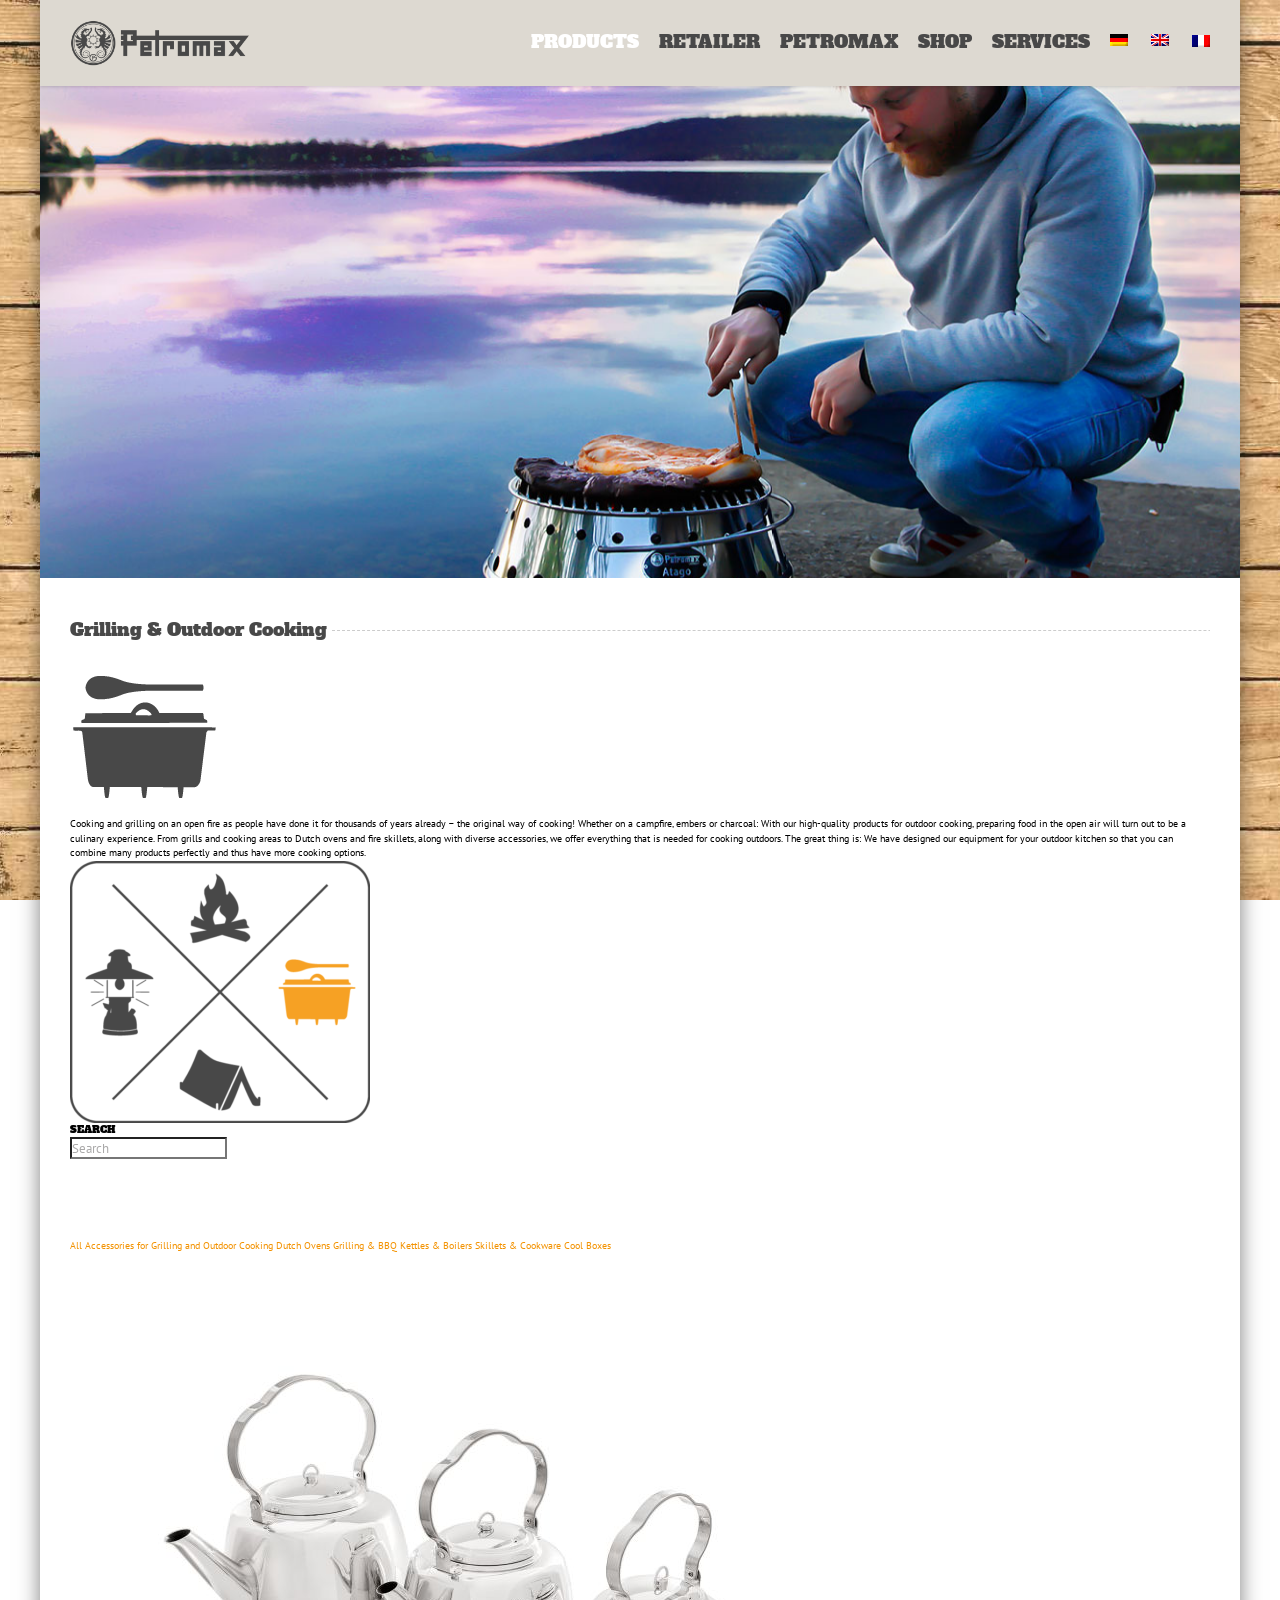
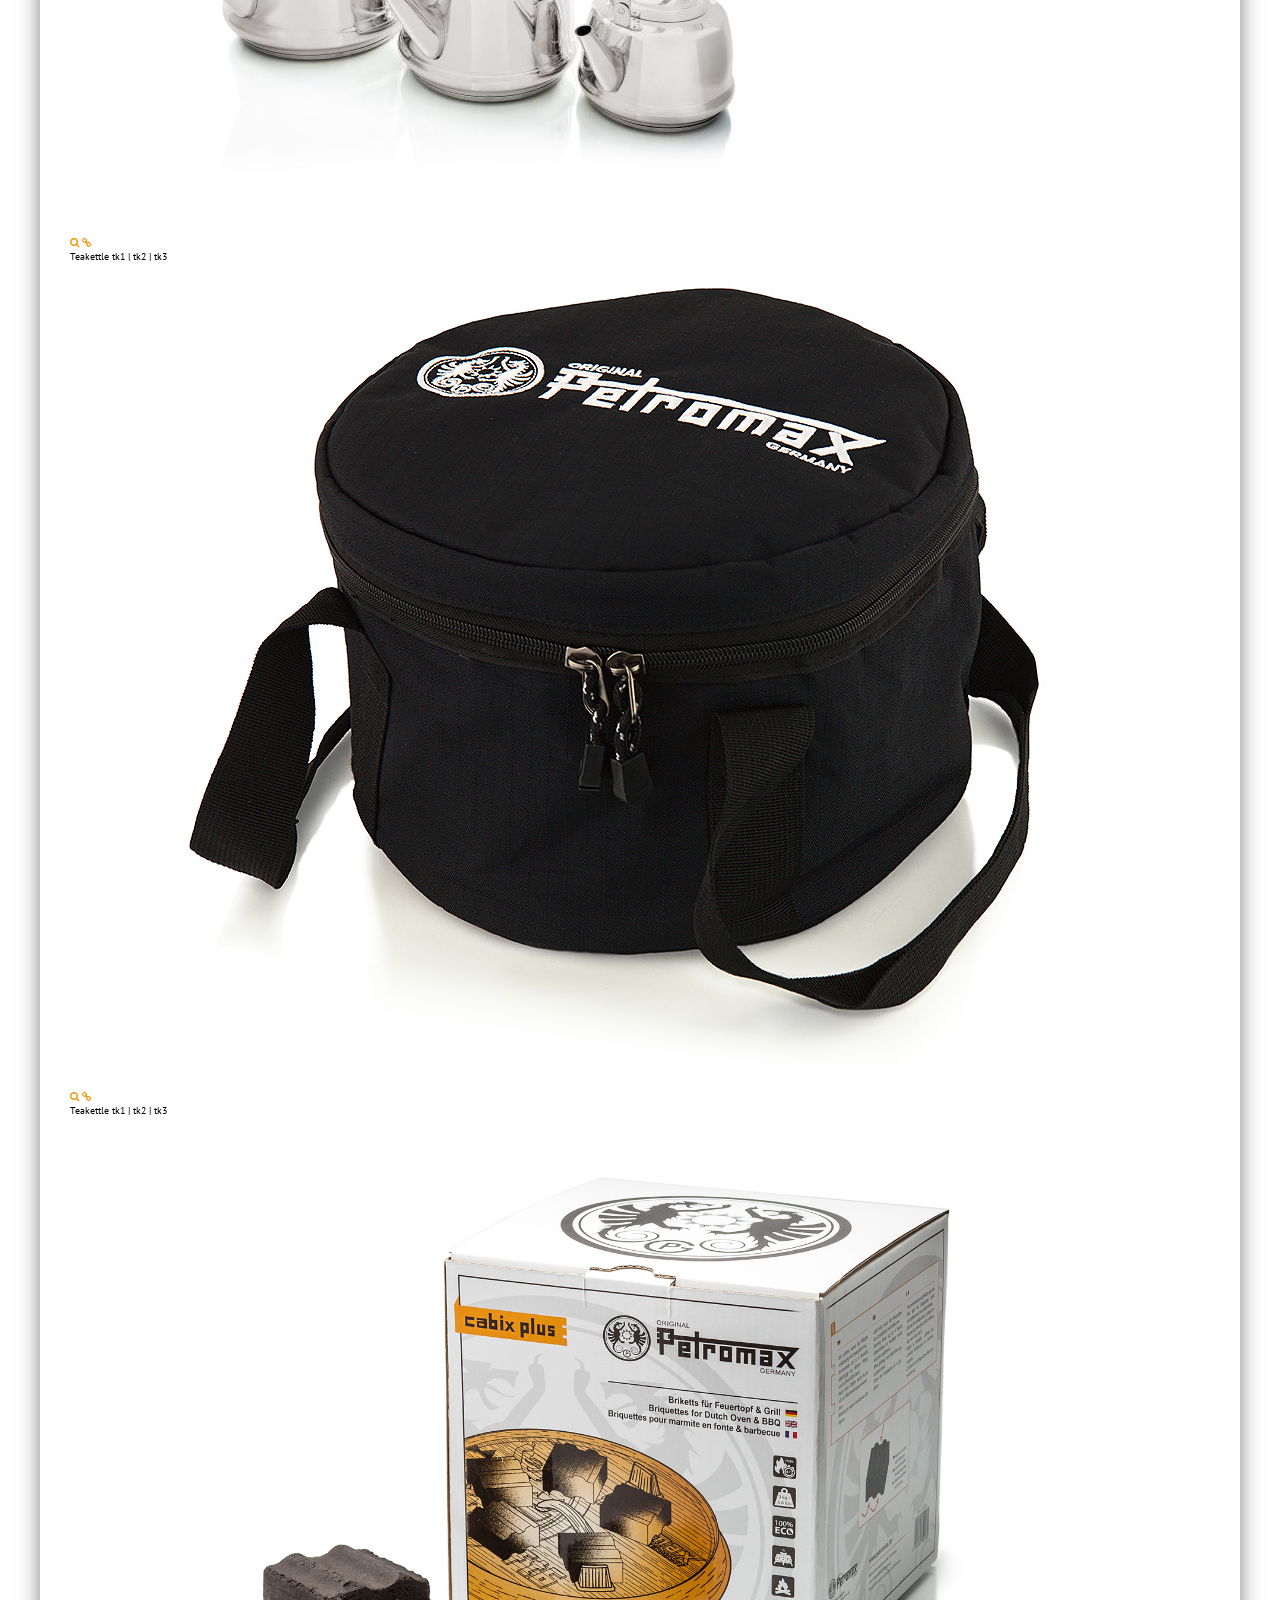
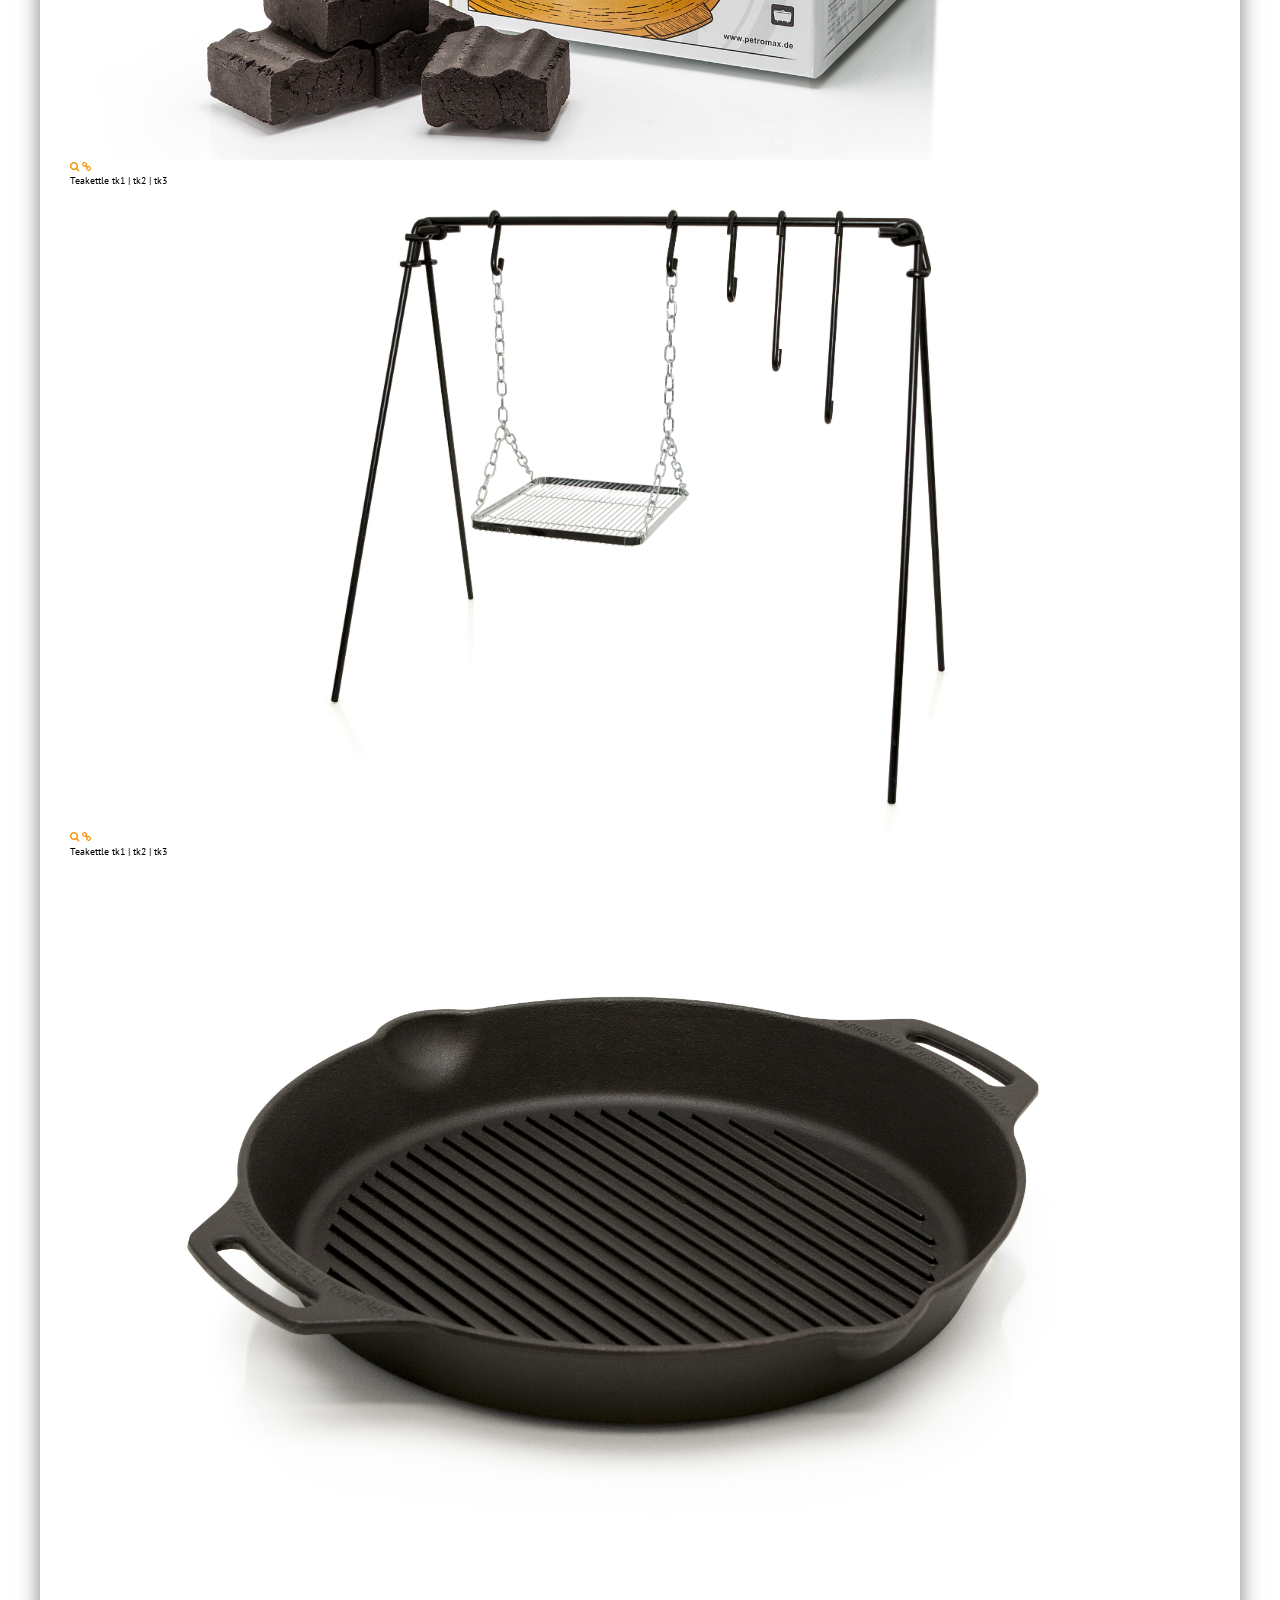
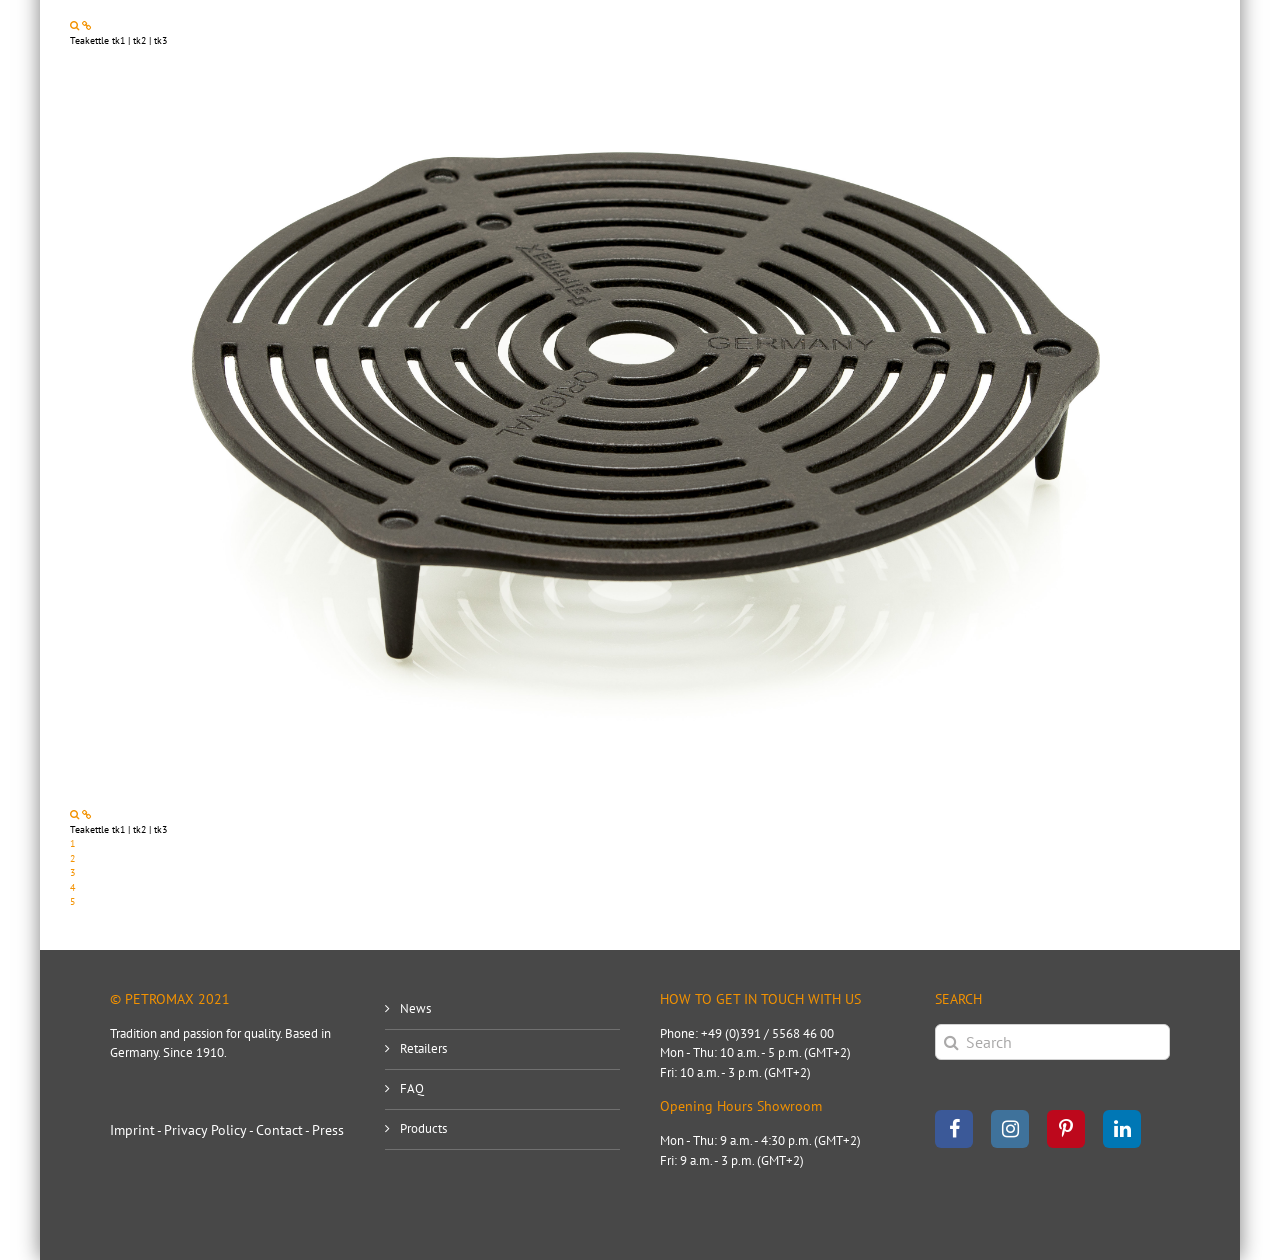
==== html/bbq-outdoor-cooking.html @ dd014962 "update template" ====
<!DOCTYPE html>
<html dir="ltr" lang="en">
<head>
	<title>PETROMAX - PRODUCT</title>
<meta http-equiv="Content-Type" content="text/html; charset=UTF-8"> 
<meta name="Description" content="">
<meta name="Keywords" content="">
<meta name="robots" content="index, follow" />
<meta name="viewport" content="width=device-width, initial-scale=1, user-scalable=no" />
<meta http-equiv="X-UA-Compatible" content="IE=9; IE=8; IE=7; IE=EDGE" />
<link rel="stylesheet" type="text/css" href="../css/style.css">
<link rel="stylesheet" type="text/css" href="../css/slick.css">
<link rel="stylesheet" href="https://cdnjs.cloudflare.com/ajax/libs/font-awesome/4.7.0/css/font-awesome.min.css">
<link rel="preconnect" href="https://fonts.googleapis.com">
<link rel="preconnect" href="https://fonts.gstatic.com" crossorigin>
<link href="https://fonts.googleapis.com/css2?family=Alfa+Slab+One&family=PT+Sans:wght@400;700&display=swap" rel="stylesheet">
</head>
<body class="category-detail-page">
	<div class="wrapper">
		<header class="header">
			<div class="container">
				<div class="header-wrap">
					<div class="header-logo">
						<div class="logo-img">
							<a href="index.html"><img src="../images/logo.png"></a>
						</div>
						<div class="bars">
							<a class="#">
								<span></span>
								<span></span>
								<span></span>
							</a>
						</div>
					</div>
					<nav class="nav">
						<div class="nav-wrap">
							<ul>
								<li has-nav-sub class="active">
									<span class="icon-expand"></span>
									<a href="products.html">PRODUCTS</a>
									<div class="nav-sub">
										<div class="nav-sub--wrap">
											<ul>
												<li><a href="">Sub Item</a></li>
												<li><a href="">Sub Item</a></li>
												<li><a href="">Sub Item</a></li>
												<li><a href="">Sub Item</a></li>
											</ul>
										</div>
									</div>
								</li>
								<li><a href="">RETAILER</a></li>
								<li><a href="petromax.html">PETROMAX</a></li>
								<li><a href="">SHOP</a></li>
								<li has-nav-sub>
									<span class="icon-expand"></i></span>
									<a href="services.html">SERVICES</a>
									<div class="nav-sub">
										<div class="nav-sub--wrap">
											<ul>
												<li><a href="">Sub Item</a></li>
												<li><a href="">Sub Item</a></li>
												<li><a href="">Sub Item</a></li>
												<li><a href="">Sub Item</a></li>
											</ul>
										</div>
									</div>
								</li>
								<li class="languages">
									<div class="languages-wrap">
										<a href=""><img src="../images/de.png" alt=""></a>
										<a href=""><img src="../images/en.png" alt=""></a>
										<a href=""><img src="../images/fr.png" alt=""></a>
									</div>
								</li>
							</ul>
						</div>
					</nav>
				</div>
			</div>
		</header>
		<!--end header-->
		<main>
			<section class="banner-slider">
				<div class="banner-slider--wrap">
					<div class="slider">
						<div class="slider-item">
							<div class="slider-item--wrap">
								<div class="img">
									<a href=""><img src="../images/banner-slider-1.jpg"></a>
								</div>
								<!--<div class="caption">
									<p>Grilling &</p>
									<p>Outdoor Cooking</p>
								</div> -->
							</div>
						</div>
						<div class="slider-item">
							<div class="slider-item--wrap">
								<div class="img">
									<a href=""><img src="../images/banner-slider-2.jpg"></a>
								</div>
								<!-- <div class="caption"><p>Fire</p></div> -->
							</div>
						</div>
						<div class="slider-item">
							<div class="slider-item--wrap">
								<div class="img">
									<a href=""><img src="../images/banner-slider-3.jpg"></a>
								</div>
								<!-- <div class="caption center-pos"><p>Light</p></div> -->
							</div>
						</div>
						<div class="slider-item">
							<div class="slider-item--wrap">
								<div class="img">
									<a href=""><img src="../images/banner-slider-4.jpg"></a>
								</div>
								<!-- <div class="caption right-pos">
									<p>Bushcraft &</p>
									<p>Survival</p>
								</div> -->
							</div>
						</div>
					</div>
				</div>
			</section>
			<!--End Section banner slider -->
			<section class="category-detail">
				<div class="container">
					<div class="category-detail--wrap">
						<div class="dotted-title category-title">
							<h3>Grilling & Outdoor Cooking</h3>
						</div>
						<div class="item">
							<div class="item-wrap">
								<div class="item-icon">
									<img src="../images/cate-icon-1.png">
								</div>
								<div class="item-content">
									<p>Cooking and grilling on an open fire as people have done it for thousands of years already – the original way of cooking! Whether on a campfire, embers or charcoal: With our high-quality products for outdoor cooking, preparing food in the open air will turn out to be a culinary experience. From grills and cooking areas to Dutch ovens and fire skillets, along with diverse accessories, we offer everything that is needed for cooking outdoors. The great thing is: We have designed our equipment for your outdoor kitchen so that you can combine many products perfectly and thus have more cooking options.</p>
								</div>
								<div class="item-thumb">
									<img src="../images/category-img-1.png">
								</div>
							</div>
						</div>
						<div class="search-box">
							<div class="search-box--wrap">
								<h3>SEARCH</h3>
								<form action="">
									<div class="form-input">
										<input type="text" name="search" placeholder="Search">
									</div>
								</form>
							</div>
						</div>
					</div>
				</div>
			</section>
			<section class="product-filter">
				<div class="container">
					<div class="product-filter--wrap">
						<div class="tags-filter">
							<div class="tags-filter--wrap">
								<a href="">All</a>
								<a href="">Accessories for Grilling and Outdoor Cooking</a>
								<a href="">Dutch Ovens</a>
								<a href="">Grilling & BBQ</a>
								<a href="">Kettles & Boilers</a>
								<a href="">Skillets & Cookware</a>
								<a href="">Cool Boxes</a>
							</div>
						</div>
						<div class="results">
							<div class="results-wrap">
								<div class="item">
									<div class="item-wrap">
										<div class="thumb">
											<img src="../images/result-1.jpg">
										</div>
										<div class="content">
											<div class="content-wrap">
												<div class="item-btn">
													<a href=""><i class="fa fa-search"></i></a>
													<a href=""><i class="fa fa-link"></i></a>
												</div>
												<p>Teakettle tk1 | tk2 | tk3</p>
											</div>
										</div>
									</div>
								</div>
								<!--End Item-->
								<div class="item">
									<div class="item-wrap">
										<div class="thumb">
											<img src="../images/result-2.jpg">
										</div>
										<div class="content">
											<div class="content-wrap">
												<div class="item-btn">
													<a href=""><i class="fa fa-search"></i></a>
													<a href=""><i class="fa fa-link"></i></a>
												</div>
												<p>Teakettle tk1 | tk2 | tk3</p>
											</div>
										</div>
									</div>
								</div>
								<!--End Item-->
								<div class="item">
									<div class="item-wrap">
										<div class="thumb">
											<img src="../images/result-3.jpg">
										</div>
										<div class="content">
											<div class="content-wrap">
												<div class="item-btn">
													<a href=""><i class="fa fa-search"></i></a>
													<a href=""><i class="fa fa-link"></i></a>
												</div>
												<p>Teakettle tk1 | tk2 | tk3</p>
											</div>
										</div>
									</div>
								</div>
								<!--End Item-->
								<div class="item">
									<div class="item-wrap">
										<div class="thumb">
											<img src="../images/result-4.jpg">
										</div>
										<div class="content">
											<div class="content-wrap">
												<div class="item-btn">
													<a href=""><i class="fa fa-search"></i></a>
													<a href=""><i class="fa fa-link"></i></a>
												</div>
												<p>Teakettle tk1 | tk2 | tk3</p>
											</div>
										</div>
									</div>
								</div>
								<!--End Item-->
								<div class="item">
									<div class="item-wrap">
										<div class="thumb">
											<img src="../images/result-5.jpg">
										</div>
										<div class="content">
											<div class="content-wrap">
												<div class="item-btn">
													<a href=""><i class="fa fa-search"></i></a>
													<a href=""><i class="fa fa-link"></i></a>
												</div>
												<p>Teakettle tk1 | tk2 | tk3</p>
											</div>
										</div>
									</div>
								</div>
								<!--End Item-->
								<div class="item">
									<div class="item-wrap">
										<div class="thumb">
											<img src="../images/result-6.jpg">
										</div>
										<div class="content">
											<div class="content-wrap">
												<div class="item-btn">
													<a href=""><i class="fa fa-search"></i></a>
													<a href=""><i class="fa fa-link"></i></a>
												</div>
												<p>Teakettle tk1 | tk2 | tk3</p>
											</div>
										</div>
									</div>
								</div>
								<!--End Item-->
							</div>
						</div>
						<div class="pagination">
							<div class="pagination-wrap">
								<ul>
									<li><a href="">1</a></li>
									<li><a href="">2</a></li>
									<li><a href="">3</a></li>
									<li><a href="">4</a></li>
									<li><a href="">5</a></li>
								</ul>
							</div>
						</div>
					</div>
				</div>
			</section>
		</main>
		<!--end main-->
		<footer class="footer">
			<div class="container">
				<div class="footer-wrap">
					<div class="footer-item footer-item--copyright">
						<div class="footer-item--wrap">
							<h3>© PETROMAX 2021</h3>
							<p>Tradition and passion for quality. Based in Germany. Since 1910.</p>
							<br>
							<br>
							<br>
							<p><a href="">Imprint</a> - <a href="">Privacy Policy</a> - <a href="">Contact</a> - <a href="">Press</a></p>
						</div>
					</div>
					<div class="footer-item footer-item--nav">
						<div class="footer-item--wrap">
							<ul>
								<li><a href="">News</a></li>
								<li><a href="">Retailers</a></li>
								<li><a href="">FAQ</a></li>
								<li><a href="">Products</a></li>
							</ul>
						</div>
					</div>
					<div class="footer-item footer-item--address">
						<div class="footer-item--wrap">
							<h3>HOW TO GET IN TOUCH WITH US</h3>
							<address>
								Phone: <a href="">+49 (0)391 / 5568 46 00</a><br>
								Mon - Thu: 10 a.m. - 5 p.m. (GMT+2)<br>
								Fri: 10 a.m. - 3 p.m. (GMT+2)
							</address>
							<h3>Opening Hours Showroom</h3>
							<address>
								Mon - Thu: 9 a.m. - 4:30 p.m. (GMT+2)<br>
								Fri: 9 a.m. - 3 p.m. (GMT+2)
							</address>
						</div>
					</div>
					<div class="footer-item footer-item--search">
						<div class="footer-item--wrap">
							<div class="search-box">
								<div class="search-box--wrap">
									<h3>SEARCH</h3>
									<form action="">
										<div class="form-input">
											<input type="text" name="search" placeholder="Search">
										</div>
									</form>
								</div>
							</div>
							<div class="socials-network">
								<ul>
									<li class="icon-facebook"><a href=""><i class="fa fa-facebook"></i></a></li>
									<li class="icon-instagram"><a href=""><i class="fa fa-instagram"></i></a></li>
									<li class="icon-pinterest"><a href=""><i class="fa fa-pinterest-p"></i></a></li>
									<li class="icon-linkedin"><a href=""><i class="fa fa-linkedin"></i></a></li>
								</ul>
							</div>
						</div>
					</div>
				</div>
			</div>
		</footer>
		<!--end footer-->
	</div>
</body>
<!-- body -->

<script src="../js/libs.js"></script>
<script src="../js/common.js"></script>
</html>
---- css/style.css ----
[class^="fa-"],
[class*=" fa-"] {
  /* use !important to prevent issues with browser extensions that change fonts */
  font-family: 'FontAwesome' !important;
  speak: none;
  font-style: normal;
  font-weight: normal;
  font-variant: normal;
  text-transform: none;
  line-height: 1;
  /* Better Font Rendering =========== */
  -webkit-font-smoothing: antialiased;
  -moz-osx-font-smoothing: grayscale;
}
/** RESET AND LAYOUT
===================================*/
html,
body,
div,
span,
object,
iframe,
h1,
h2,
h3,
h4,
h5,
h6,
p,
blockquote,
pre,
abbr,
address,
cite,
code,
del,
dfn,
em,
img,
ins,
kbd,
q,
samp,
small,
strong,
sub,
sup,
var,
b,
i,
dl,
dt,
dd,
ol,
ul,
li,
fieldset,
form,
label,
legend,
table,
caption,
tbody,
tfoot,
thead,
tr,
th,
td,
article,
aside,
canvas,
details,
figcaption,
figure,
footer,
header,
hgroup,
menu,
nav,
section,
summary,
time,
mark,
audio,
video {
  margin: 0;
  padding: 0;
  border: 0;
  outline: 0;
  font-size: 100%;
  vertical-align: baseline;
  background: transparent;
}
body {
  line-height: 1;
}
article,
aside,
details,
figcaption,
figure,
footer,
header,
hgroup,
menu,
nav,
section {
  display: block;
}
nav ul {
  list-style: none;
}
blockquote,
q {
  quotes: none;
}
blockquote:before,
blockquote:after,
q:before,
q:after {
  content: none;
}
a {
  margin: 0;
  padding: 0;
  font-size: 100%;
  vertical-align: baseline;
  background: transparent;
}
ins {
  background-color: #ff9;
  color: #000;
  text-decoration: none;
}
mark {
  background-color: #ff9;
  color: #000;
  font-style: italic;
  font-weight: bold;
}
del {
  text-decoration: line-through;
}
abbr[title],
dfn[title] {
  border-bottom: 1px dotted;
  cursor: help;
}
table {
  border-collapse: collapse;
  border-spacing: 0;
}
hr {
  display: block;
  height: 1px;
  border: 0;
  border-top: 1px solid #ccc;
  margin: 1em 0;
  padding: 0;
}
input,
select {
  vertical-align: middle;
}
li {
  list-style-type: none;
}
a {
  text-decoration: none;
}
textarea {
  resize: none;
  overflow: hidden;
  box-sizing: border-box;
  -moz-box-sizing: border-box;
  -webkit-box-sizing: border-box;
  border: 0;
  background: transparent;
  font-family: var(--font-PTSans);
}
*:focus {
  outline: none;
}
input[type="color"],
input[type="email"],
input[type="number"],
input[type="password"],
input[type="tel"],
input[type="url"],
input[type="text"],
input[type="submit"],
input[type="search"],
button[type="submit"],
textarea {
  margin: 0;
  padding: 0;
  box-sizing: border-box;
  -moz-box-sizing: border-box;
  -webkit-box-sizing: border-box;
  font-family: var(--font-PTSans);
  border-radius: 0;
  -moz-border-radius: 0;
  -webkit-border-radius: 0;
  -webkit-appearance: none;
  -moz-appearance: none;
  appearance: none;
}
.input-wrap {
  box-sizing: border-box;
  -moz-box-sizing: border-box;
  -webkit-box-sizing: border-box;
}
button[type="submit"],
input[type="submit"] {
  border: 0;
  cursor: pointer;
  border-radius: 0;
  -moz-border-radius: 0;
  -webkit-border-radius: 0;
  -webkit-appearance: none;
  font-family: var(--font-PTSans);
}
input::-moz-focus-inner,
button::-moz-focus-inner {
  border: 0;
  padding: 0;
}
input[type=number]::-webkit-inner-spin-button,
input[type=number]::-webkit-outer-spin-button {
  -webkit-appearance: none;
  margin: 0;
}
select {
  /*for firefox*/
  -moz-appearance: none;
  /*for chrome*/
  -webkit-appearance: none;
}
/*for IE10*/
select::-ms-expand {
  display: none;
}
/** Default Text
===================================*/
html {
  margin: 0;
  padding: 0;
  font-size: 62.5%;
  width: 100%;
  height: 100%;
}
body {
  margin: 0;
  padding: 0 0 0 0;
  line-height: 1.45em;
  width: 100%;
  height: 100%;
  overflow-x: hidden;
  -webkit-text-size-adjust: 100%;
  font-family: var(--font-PTSans);
}
b em,
b i,
strong em,
strong i,
em b,
i b,
em strong,
i strong {
  font-family: var(--font-PTSans);
}
ul,
li {
  margin: 0;
  padding: 0;
}
input[type="radio"] {
  margin: 0;
}
h1,
h2,
h3,
h4 {
  font-family: var(--font-AlfaSlabOne);
  font-weight: normal;
}
img {
  max-width: 100%;
  vertical-align: bottom;
  height: auto !important;
  border: 0;
}
a {
  color: var(--color-orange);
}
/* all */
::-webkit-input-placeholder {
  color: #aaa9a9;
  font-family: var(--font-PTSans);
}
::-moz-placeholder {
  color: #aaa9a9;
  font-family: var(--font-PTSans);
}
/* firefox 19+ */
:-ms-input-placeholder {
  color: #aaa9a9;
  font-family: var(--font-PTSans);
}
/* ie */
input:-moz-placeholder {
  color: #aaa9a9;
  font-family: var(--font-PTSans);
}
/* clearfix */
.clr:before,
.clr:after {
  content: " ";
  display: table;
}
.clr:after {
  clear: both;
}
/* For IE 6/7 only */
.clr {
  *zoom: 1;
}
@keyframes hide {
  from {
    opacity: 1;
  }
  to {
    opacity: 0;
  }
}
@-webkit-keyframes hide {
  from {
    opacity: 1;
  }
  to {
    opacity: 0;
  }
}
@-moz-keyframes hide {
  from {
    opacity: 1;
  }
  to {
    opacity: 0;
  }
}
@keyframes show {
  from {
    opacity: 0;
  }
  to {
    opacity: 1;
  }
}
@-webkit-keyframes show {
  from {
    opacity: 0;
  }
  to {
    opacity: 1;
  }
}
@-moz-keyframes show {
  from {
    opacity: 0;
  }
  to {
    opacity: 1;
  }
}
@keyframes opacity {
  from {
    opacity: 0;
    -webkit-transform: translateY(-10px);
    -moz-transform: translateY(-10px);
    -ms-transform: translateY(-10px);
    -o-transform: translateY(-10px);
    transform: translateY(-10px);
  }
  to {
    opacity: 1;
    -webkit-transform: translateY(0px);
    -moz-transform: translateY(0px);
    -ms-transform: translateY(0px);
    -o-transform: translateY(0px);
    transform: translateY(0px);
  }
}
@-webkit-keyframes opacity {
  from {
    opacity: 0;
    -webkit-transform: translateY(-10px);
    -moz-transform: translateY(-10px);
    -ms-transform: translateY(-10px);
    -o-transform: translateY(-10px);
    transform: translateY(-10px);
  }
  to {
    opacity: 1;
    -webkit-transform: translateY(0px);
    -moz-transform: translateY(0px);
    -ms-transform: translateY(0px);
    -o-transform: translateY(0px);
    transform: translateY(0px);
  }
}
@-moz-keyframes opacity {
  from {
    opacity: 0;
    -webkit-transform: translateY(-10px);
    -moz-transform: translateY(-10px);
    -ms-transform: translateY(-10px);
    -o-transform: translateY(-10px);
    transform: translateY(-10px);
  }
  to {
    opacity: 1;
    -webkit-transform: translateY(0px);
    -moz-transform: translateY(0px);
    -ms-transform: translateY(0px);
    -o-transform: translateY(0px);
    transform: translateY(0px);
  }
}
@keyframes swipeX {
  from {
    opacity: 0;
    -webkit-transform: translateX(15px);
    -moz-transform: translateX(15px);
    -ms-transform: translateX(15px);
    -o-transform: translateX(15px);
    transform: translateX(15px);
  }
  to {
    opacity: 1;
    -webkit-transform: translateX(0px);
    -moz-transform: translateX(0px);
    -ms-transform: translateX(0px);
    -o-transform: translateX(0px);
    transform: translateX(0px);
  }
}
@-webkit-keyframes swipeX {
  from {
    opacity: 0;
    -webkit-transform: translateX(15px);
    -moz-transform: translateX(15px);
    -ms-transform: translateX(15px);
    -o-transform: translateX(15px);
    transform: translateX(15px);
  }
  to {
    opacity: 1;
    -webkit-transform: translateX(0px);
    -moz-transform: translateX(0px);
    -ms-transform: translateX(0px);
    -o-transform: translateX(0px);
    transform: translateX(0px);
  }
}
@-moz-keyframes swipeX {
  from {
    opacity: 0;
    -webkit-transform: translateX(15px);
    -moz-transform: translateX(15px);
    -ms-transform: translateX(15px);
    -o-transform: translateX(15px);
    transform: translateX(15px);
  }
  to {
    opacity: 1;
    -webkit-transform: translateX(0px);
    -moz-transform: translateX(0px);
    -ms-transform: translateX(0px);
    -o-transform: translateX(0px);
    transform: translateX(0px);
  }
}
.header {
  max-width: 1200px;
  background-color: var(--color-gray);
  position: fixed;
  z-index: 33;
  top: 0;
  left: 0;
  right: 0;
  margin: 0px auto;
  box-shadow: 0px 1px 3px 0px rgba(0, 0, 0, 0.15);
}
.header-wrap {
  padding: 20px 0px;
}
.header-logo {
  display: flex;
  justify-content: space-between;
  align-items: center;
}
.header-logo .logo-img a {
  display: block;
}
.header-logo .logo-img a img {
  max-width: 180px;
}
.header-logo .bars a {
  display: inline-block;
  padding: 5px;
}
.header-logo .bars span {
  display: block;
  width: 25px;
  height: 3px;
  background-color: #000;
  margin-bottom: 5px;
  transform-origin: center;
  transition: all 0.3s;
}
.header-logo .bars span:last-of-type {
  margin-bottom: 0px;
}
.header .nav {
  display: none;
  position: fixed;
  top: 86px;
  bottom: 0;
  left: 0;
  right: 0;
  z-index: 99;
}
.header .nav-wrap {
  height: 100%;
  max-width: 375px;
  background-color: #fff;
  overflow-y: auto;
  box-shadow: 0px 6px 15px rgba(0, 0, 0, 0.3);
}
.header .nav-wrap > ul > li {
  position: relative;
  border-bottom: 1px solid var(--color-gray);
}
.header .nav-wrap > ul > li > a {
  display: block;
  padding: 15px;
  font-size: 14px;
  color: var(--color-primary);
  font-family: var(--font-PTSans);
}
.header .nav-wrap > ul > li .icon-expand {
  position: absolute;
  display: inline-block;
  right: 5px;
  top: 3px;
  padding: 10px;
  font-size: 16px;
  color: #000;
  line-height: 1.15em;
}
.header .nav-wrap > ul > li .icon-expand::before {
  font-family: "FontAwesome";
  content: '\f107';
}
@media (min-width: 1024px) {
  .header .nav-wrap > ul > li .icon-expand {
    display: none;
  }
}
.header .nav-wrap > ul > li[has-nav-sub="open"] .nav-sub {
  display: block;
  animation: show 0.5s ease-out forwards;
}
.header .nav-wrap > ul > li[has-nav-sub="open"] .icon-expand::before {
  content: '\f106';
}
.header .nav-wrap .languages a {
  display: block;
  padding: 15px;
  font-size: 14px;
  color: var(--color-primary);
  font-family: var(--font-PTSans);
  font-weight: bold;
  border-bottom: 1px solid var(--color-gray);
}
.header .nav-wrap .languages a:last-of-type {
  border: 0;
}
.header .nav-wrap .languages a img {
  display: block;
}
.header .nav-wrap .nav-sub {
  display: none;
}
.header .nav-wrap .nav-sub ul li {
  border-top: 1px solid var(--color-gray);
  padding: 0px 15px;
}
.header .nav-wrap .nav-sub ul li a {
  display: block;
  padding: 15px;
  font-size: 14px;
  color: var(--color-primary);
  font-family: var(--font-PTSans);
  font-weight: bold;
}
.header.nav-open .header-logo .bars span:first-of-type {
  transform: translate(-1px, 9px) rotate(45deg);
}
.header.nav-open .header-logo .bars span:last-of-type {
  transform: translate(-1px, -7px) rotate(-45deg);
}
.header.nav-open .header-logo .bars span:nth-of-type(2) {
  opacity: 0;
}
.header.nav-open .nav {
  display: block;
  animation: swipeX 0.3s ease-out forwards;
  background-color: rgba(0, 0, 0, 0.4);
}
@media (min-width: 1024px) {
  .header-wrap {
    display: flex;
    justify-content: space-between;
    align-items: center;
  }
  .header-logo .bars {
    display: none;
  }
  .header .nav {
    display: block;
    position: relative;
    height: auto;
    top: 0;
    margin-top: 0px;
  }
  .header .nav-wrap {
    height: auto;
    background-color: transparent;
    box-shadow: unset;
    overflow-y: unset;
    max-width: 100%;
  }
  .header .nav-wrap > ul {
    display: flex;
    justify-content: space-between;
    align-items: center;
  }
  .header .nav-wrap > ul > li {
    margin-right: 20px;
    position: relative;
  }
  .header .nav-wrap > ul > li > a {
    padding: 5px 0px;
    font-size: 18px;
    line-height: 1.15em;
    font-family: var(--font-AlfaSlabOne);
    transition: color 0.3s ease-out;
  }
  .header .nav-wrap > ul > li:hover > a {
    color: #fff;
  }
  .header .nav-wrap > ul > li:hover .nav-sub {
    display: block;
    animation: opacity 0.3s ease-out forwards;
  }
  .header .nav-wrap > ul > li.active > a {
    color: #fff;
  }
  .header .nav-wrap > ul > li.languages {
    margin-right: 0px;
  }
  .header .nav-wrap > ul > li.languages a {
    padding: 0px;
    display: inline-block;
  }
  .header .nav-wrap > ul > li.languages a + a {
    margin-left: 20px;
  }
  .header .nav-wrap .nav-sub {
    display: none;
    position: absolute;
    top: 99%;
    left: 0;
    min-width: 180px;
    padding-top: 20px;
    background-color: transparent;
  }
  .header .nav-wrap .nav-sub--wrap {
    background-color: var(--color-gray);
    border-top: 3px solid #fff;
  }
  .header .nav-wrap .nav-sub ul li {
    padding: 0px;
    border: 0px;
  }
  .header .nav-wrap .nav-sub ul li a {
    padding: 20px;
    font-family: var(--font-PTSans);
    font-size: 14px;
    transition: background-color 0.3s ease-out;
  }
  .header .nav-wrap .nav-sub ul li a:hover {
    background-color: #fff;
  }
}
.footer {
  background-color: var(--color-primary);
  padding: 40px 0px;
}
.footer-item {
  margin-bottom: 50px;
}
.footer-item h3 {
  margin-bottom: 15px;
  font-size: 14px;
  line-height: 1.35em;
  color: var(--color-orange);
  font-family: var(--font-PTSans);
  font-weight: 400;
}
.footer-item p,
.footer-item address {
  margin-bottom: 15px;
  font-size: 13px;
  line-height: 1.5em;
  color: #fff;
  font-style: normal;
}
.footer-item p:last-of-type,
.footer-item address:last-of-type {
  margin-bottom: 0px;
}
.footer-item p a,
.footer-item address a {
  color: inherit;
  font-size: inherit;
  text-decoration: none;
}
.footer-item--copyright p a {
  font-size: 14px;
}
.footer-item--nav ul li {
  border-bottom: 1px solid #707070;
}
.footer-item--nav ul li a {
  display: block;
  padding: 12px 0px;
  font-size: 13px;
  line-height: 1.15em;
  color: #fff;
}
.footer-item--nav ul li a::before {
  font-family: 'FontAwesome';
  content: '\f105';
  margin-right: 10px;
}
.footer-item--search {
  margin-bottom: 0px;
}
.footer-item--search .search-box {
  margin-bottom: 50px;
}
.footer-item--search .search-box .form-input {
  position: relative;
  border: 1px solid #d2d2d2;
  border-radius: 6px;
  background-color: #fff;
}
.footer-item--search .search-box .form-input::before {
  font-family: 'FontAwesome';
  content: '\f002';
  position: absolute;
  left: 8px;
  top: 50%;
  transform: translateY(-50%);
  color: #aaa9a9;
  font-size: 16px;
}
.footer-item--search .search-box .form-input input {
  padding: 7px 15px 7px 30px;
  width: 100%;
  font-size: 16px;
  line-height: 0.875em;
  color: #aaa9a9;
  border: 0px;
  background-color: transparent;
}
.footer-item--search .socials-network ul li {
  display: inline-block;
  margin-right: 15px;
  margin-bottom: 15px;
}
.footer-item--search .socials-network ul li:last-of-type {
  margin-right: 0px;
}
.footer-item--search .socials-network ul li a {
  display: inline-flex;
  justify-content: center;
  align-items: center;
  width: 38px;
  height: 38px;
  font-size: 20px;
  text-align: center;
  color: #fff;
  border-radius: 6px;
  transition: all 0.3s ease-out;
}
.footer-item--search .socials-network ul li.icon-facebook a {
  background-color: #3b5998;
  border-color: #3b5998;
}
.footer-item--search .socials-network ul li.icon-facebook a:hover {
  color: #3b5998;
  background-color: #fff;
}
.footer-item--search .socials-network ul li.icon-instagram a {
  background-color: #3f729b;
  border-color: #3f729b;
}
.footer-item--search .socials-network ul li.icon-instagram a:hover {
  color: #3f729b;
  background-color: #fff;
}
.footer-item--search .socials-network ul li.icon-pinterest a {
  background-color: #bd081c;
  border-color: #bd081c;
}
.footer-item--search .socials-network ul li.icon-pinterest a:hover {
  color: #bd081c;
  background-color: #fff;
}
.footer-item--search .socials-network ul li.icon-linkedin a {
  background-color: #0077b5;
  border-color: #0077b5;
}
.footer-item--search .socials-network ul li.icon-linkedin a:hover {
  color: #0077b5;
  background-color: #fff;
}
@media (min-width: 1024px) {
  .footer-wrap {
    display: flex;
    justify-content: space-between;
  }
  .footer-item {
    width: calc(25% - 30px);
  }
}
@media (min-width: 1024px) and (min-width: 1200px) {
  .footer-wrap {
    padding: 0px 40px 0px 40px;
  }
}
:root {
  --font-PTSans: 'PT Sans', sans-serif;
  --font-AlfaSlabOne: 'Alfa Slab One', sans-serif;
  --color-gray: #ddd9d1;
  --color-lightgray: #cccccc;
  --color-orange: #f39200;
  --color-primary: #484848;
  --font-title: 18px;
  --font-primary: 14px;
  --font-sliderCaption: 26px;
}
@media (min-width: 768px) {
  :root {
    --font-sliderCaption: 45px;
  }
}
body {
  font-family: var(--font-PTSans);
  background: url('../images/body-bg.jpg') center center no-repeat;
  background-attachment: fixed;
  background-size: cover;
}
section {
  padding: 40px 0px;
}
section.banner-slider {
  padding: 0px;
}
.wrapper {
  max-width: 1200px;
  margin: 0px auto;
  padding-top: 86px;
  box-shadow: 0px 0px 20px rgba(0, 0, 0, 0.5);
  background-color: #ffffff;
}
.container {
  padding: 0px 15px;
}
@media (min-width: 1024px) {
  .container {
    padding: 0px 30px;
  }
}
.dotted-title {
  margin-bottom: 15px;
  overflow: hidden;
}
.dotted-title h3 {
  position: relative;
  display: inline-block;
  font-size: var(--font-title);
  color: var(--color-primary);
  font-family: var(--font-AlfaSlabOne);
  line-height: 1.35em;
}
.dotted-title h3::after {
  position: absolute;
  left: calc(100% + 5px);
  top: 50%;
  content: "";
  display: block;
  width: 1200px;
  border-top: 1px dashed var(--color-lightgray);
}
@keyframes showCaption {
  from {
    opacity: 0;
    -webkit-transform: translateY(-45%);
    -moz-transform: translateY(-45%);
    -ms-transform: translateY(-45%);
    -o-transform: translateY(-45%);
    transform: translateY(-45%);
  }
  to {
    opacity: 1;
    -webkit-transform: translateY(-50%);
    -moz-transform: translateY(-50%);
    -ms-transform: translateY(-50%);
    -o-transform: translateY(-50%);
    transform: translateY(-50%);
  }
}
.banner-slider .slider-item .caption {
  display: none;
  opacity: 0;
  position: absolute;
  top: 50%;
  left: 0;
  right: 0;
  padding: 0px 15px;
  white-space: pre-line;
  transform: translateY(-50%);
  text-align: left;
}
.banner-slider .slider-item .caption p {
  display: inline-block;
  margin-bottom: 5px;
  padding: 3px 15px;
  font-size: var(--font-sliderCaption);
  font-family: var(--font-AlfaSlabOne);
  color: #fff;
  background-color: rgba(0, 0, 0, 0.4);
  line-height: 1.15em;
}
.banner-slider .slider-item .caption p:last-of-type {
  margin-bottom: 0px;
}
.banner-slider .slider-item .caption.right-pos {
  text-align: right;
}
.banner-slider .slider-item .caption.center-pos {
  text-align: center;
}
.banner-slider .slider-item.slick-active .caption {
  display: block;
  animation: showCaption 0.3s ease-out forwards;
  animation-delay: 0.7s;
}
.banner-slider .slick-arrow {
  display: none;
}
@media (min-width: 768px) {
  .banner-slider .slider-item {
    aspect-ratio: 2.44;
  }
  .banner-slider .slider-item .img {
    margin-top: -11%;
  }
  .banner-slider .slider-item .caption {
    padding: 0px 30px;
  }
  .banner-slider .slider-item .caption p {
    margin-bottom: 14px;
  }
}
.hot-news {
  padding: 30px 0px;
}
.hot-news .news-item {
  margin-bottom: 40px;
}
.hot-news .news-item:last-of-type {
  margin-bottom: 0px;
}
.hot-news .news-item .thumb {
  position: relative;
  margin-bottom: 15px;
  overflow: hidden;
}
.hot-news .news-item .thumb a {
  display: block;
}
.hot-news .news-item .thumb img {
  display: block;
  transition: transform 0.3s ease-out;
}
.hot-news .news-item .thumb:hover img {
  transform-origin: center center;
  transform: scale(1.2);
}
.hot-news .news-item .content h3,
.hot-news .news-item .content p {
  margin-bottom: 10px;
  font-size: var(--font-primary);
  color: var(--color-primary);
  line-height: 1.35em;
}
.hot-news .news-item .content h3:last-child,
.hot-news .news-item .content p:last-child {
  margin-bottom: 0px;
}
.hot-news .news-item .content h3 a,
.hot-news .news-item .content p a {
  color: inherit;
  font-size: inherit;
}
.hot-news .news-item .content h3 {
  font-family: var(--font-AlfaSlabOne);
  color: var(--color-orange);
}
.hot-news .news-item .content .more-content {
  color: var(--color-orange);
}
.tools {
  padding: 50px 0px;
}
.tools::before {
  content: "";
  display: block;
  width: 100%;
  max-width: 65%;
  border-top: 3px dashed #cccccc;
  margin: 0px auto 50px;
}
.tools-item {
  margin-bottom: 50px;
}
.tools-item:last-of-type {
  margin-bottom: 0px;
}
.tools-item .content {
  text-align: center;
}
.tools-item .content img {
  max-width: 45px;
  margin-bottom: 15px;
}
.tools-item .content h2 {
  margin-bottom: 15px;
  font-size: var(--font-title);
  color: var(--color-primary);
  line-height: 1.15em;
  transition: color 0.3s ease-out;
}
.tools-item .content h2:hover {
  color: var(--color-orange);
}
.tools-item .content p {
  font-size: var(--font-primary);
  color: var(--color-primary);
  line-height: 1.5em;
}
.drives-us {
  padding: 40px 0px;
}
.drives-us .thumbnail {
  margin-bottom: 30px;
}
.drives-us .content .item {
  border-bottom: 1px solid #ccc;
  padding: 10px 0px;
}
.drives-us .content .item-title {
  font-size: 14px;
  font-family: var(--font-AlfaSlabOne);
  color: var(--color-orange);
  cursor: pointer;
}
.drives-us .content .item-title::before {
  display: inline-flex;
  justify-content: center;
  align-items: center;
  width: 22px;
  height: 22px;
  margin-right: 15px;
  font-family: 'FontAweSome';
  content: '\f067';
  font-size: 10px;
  line-height: 1em;
  color: #fff;
  background-color: var(--color-primary);
  transition: background-color 0.3s ease-out;
}
.drives-us .content .item-content {
  display: none;
}
.drives-us .content .item-content--wrap {
  display: block;
  margin-top: 15px;
}
.drives-us .content .item-content--wrap p {
  font-size: var(--font-primary);
  color: var(--color-primary);
  line-height: 1.45em;
  margin-bottom: 10px;
}
.drives-us .content .item-content--wrap p:last-child {
  margin-bottom: 0px;
}
.drives-us .content .item.expand .item-title::before {
  content: '\f068';
  background-color: var(--color-orange);
}
.drives-us .content .item.expand .item-content {
  display: block;
  animation: opacity 0.3s ease-out forwards;
}
.insta-embed .dotted-title .fa-instagram {
  display: block;
  font-size: 50px;
  color: var(--color-orange);
  margin-bottom: 10px;
}
.story {
  padding: 40px 0px;
}
.link-box {
  margin-bottom: 50px;
}
.link-box:last-of-type {
  margin-bottom: 0px;
}
.link-box .content-wrap {
  padding: 35px;
  background-color: #ddd9d1;
}
.link-box .content h3 {
  margin-bottom: 20px;
  font-size: var(--font-title);
  color: var(--color-primary);
  line-height: 1.15em;
}
.link-box .content h3 a {
  color: inherit;
  font-size: inherit;
  transition: all 0.3s ease-out;
}
.link-box .content h3 .fa {
  margin-right: 10px;
  display: inline-flex;
  width: 42px;
  height: 42px;
  justify-content: center;
  align-items: center;
  font-size: 22px;
  line-height: 0.875em;
  border-radius: 50%;
  background-color: var(--color-primary);
  color: #fff;
  transition: all 0.3s ease-out;
}
.link-box .content h3:hover a {
  color: var(--color-orange);
}
.link-box .content h3:hover .fa {
  background-color: var(--color-orange);
}
.link-box .content h4,
.link-box .content p,
.link-box .content address {
  margin-bottom: 15px;
  font-size: var(--font-primary);
  color: var(--color-primary);
  line-height: 1.35em;
  font-style: normal;
}
.link-box .content h4:last-child,
.link-box .content p:last-child,
.link-box .content address:last-child {
  margin-bottom: 0px;
}
.link-box .content address a {
  color: inherit;
  font-size: inherit;
}
.link-box .content .read-more {
  color: var(--color-orange);
  font-size: var(--font-primary);
}
@media (min-width: 768px) {
  .hot-news .news-list--wrap {
    display: flex;
    justify-content: space-between;
    flex-wrap: wrap;
  }
  .hot-news .news-item {
    margin-bottom: 0px;
    width: 32%;
  }
  .tools-wrap {
    display: flex;
    flex-wrap: wrap;
    justify-content: space-between;
  }
  .tools-item {
    margin-bottom: 0px;
    width: calc(25% - 15px);
  }
  .drives-us--wrap {
    display: flex;
    justify-content: space-between;
  }
  .drives-us .thumbnail,
  .drives-us .content {
    margin-bottom: 0px;
    width: calc(50% - 10px);
  }
}
@media (min-width: 1024px) {
  .tools-item {
    width: 25%;
  }
  .tools-item--wrap {
    padding: 0px 35px;
  }
  .drives-us--wrap {
    align-items: center;
  }
  .drives-us .thumbnail,
  .drives-us .content {
    width: calc(50% - 23px);
  }
}
.blog-list {
  padding-bottom: 60px;
}
.blog-list .dotted-title {
  margin-bottom: 35px;
}
.blog-list .blog-item {
  margin-bottom: 60px;
}
.blog-list .blog-item:last-of-type {
  margin-bottom: 0px;
}
.blog-list .blog-item .thumb {
  position: relative;
  margin-bottom: 15px;
  overflow: hidden;
}
.blog-list .blog-item .thumb a {
  display: block;
}
.blog-list .blog-item .thumb img {
  display: block;
  transition: transform 0.3s ease-out;
}
.blog-list .blog-item .thumb:hover img {
  transform-origin: center center;
  transform: scale(1.2);
}
.blog-list .blog-item .content h3,
.blog-list .blog-item .content p {
  margin-bottom: 10px;
  font-size: var(--font-primary);
  color: var(--color-primary);
  line-height: 1.35em;
}
.blog-list .blog-item .content h3:last-child,
.blog-list .blog-item .content p:last-child {
  margin-bottom: 0px;
}
.blog-list .blog-item .content h3 a,
.blog-list .blog-item .content p a {
  color: inherit;
  font-size: inherit;
}
.blog-list .blog-item .content h3 {
  font-family: var(--font-AlfaSlabOne);
  color: var(--color-orange);
}
.blog-list .blog-item .content .more-content {
  color: var(--color-orange);
}
.legacy-item {
  margin-bottom: 30px;
}
@media (min-width: 768px) {
  .blog-list {
    padding-bottom: 0;
  }
  .blog-list--wrap {
    display: flex;
    justify-content: space-between;
    flex-wrap: wrap;
  }
  .blog-list .blog-item {
    width: calc(50% - 10px);
  }
  .legacy {
    margin-bottom: 30px;
  }
  .legacy-wrap {
    display: flex;
    justify-content: space-between;
    flex-wrap: wrap;
  }
  .legacy-item {
    margin-bottom: 0px;
    width: calc(50% - 10px);
  }
}
@media (min-width: 1024px) {
  .blog-list .blog-item {
    width: calc(50% - 15px);
  }
  .legacy-item {
    width: calc(50% - 15px);
  }
}
.services-list .dotted-title {
  margin-bottom: 40px;
}
.services-list .link-box {
  margin-bottom: 50px;
}
.services-list .link-box .content p {
  margin-bottom: 20px;
}
.service-content .dotted-title {
  margin-bottom: 30px;
}
.service-content h4 {
  margin-bottom: 20px;
  font-size: var(--font-title);
  color: var(--color-primary);
  line-height: 1.15em;
}
.service-content p {
  margin-bottom: 20px;
  font-size: var(--font-primary);
  line-height: 1.5em;
  color: var(--color-primary);
}
.service-content ul {
  padding-left: 30px;
}
@media (min-width: 768px) {
  .service-content ul {
    padding-left: 40px;
  }
}
.service-content ul li {
  margin-bottom: 5px;
  list-style: disc;
  font-size: var(--font-primary);
  line-height: 1.35em;
  color: var(--color-primary);
}
.service-content ul li a {
  font-size: inherit;
  color: var(--color-orange);
}
.service-content ul li:last-of-type {
  margin-bottom: 0px;
}
.user-manual {
  padding-top: 0px;
  margin-bottom: 60px;
}
.user-manual .manual-list {
  margin-bottom: 60px;
}
.user-manual .manual-list h4,
.user-manual .manual-list p {
  margin-bottom: 10px;
}
.user-manual .manual-list--wrap {
  border-top: 3px solid var(--color-orange);
  background-color: #f6f6f6;
  padding: 28px 20px;
}
.user-manual .proper-care .link-box p {
  margin-bottom: 40px;
}
@media (min-width: 1024px) {
  .user-manual {
    margin-bottom: 100px;
  }
  .user-manual--wrap {
    display: flex;
    justify-content: space-between;
  }
  .user-manual .manual-list {
    margin-bottom: 0px;
    width: calc(65% - 23px);
  }
  .user-manual .proper-care {
    width: calc(35% - 23px);
  }
  .user-manual .proper-care .link-box p {
    margin-bottom: 50px;
  }
}
.contact-form .form-wrap {
  margin-top: 30px;
}
.contact-form .form-input {
  margin-bottom: 25px;
}
.contact-form .form-input p {
  margin-bottom: 30px;
}
.contact-form .form-input label {
  margin-bottom: 10px;
  display: inline-block;
  font-size: var(--font-primary);
  color: var(--color-primary);
}
.contact-form .form-input input,
.contact-form .form-input textarea {
  display: block;
  width: 100%;
  padding: 11px 15px;
  font-size: var(--font-primary);
  color: var(--color-primary);
  line-height: 1.15em;
  border: 1px solid #d2d2d2;
  border-radius: 5px;
}
.contact-form .form-input textarea {
  min-height: 80px;
}
.contact-form .form-input .custom-input {
  position: relative;
}
.contact-form .form-input .custom-input input[type="checkbox"] {
  position: absolute;
  top: 0;
  left: 0;
  width: auto;
}
.contact-form .form-input .custom-input label {
  display: block;
  margin-bottom: 0px;
  padding-left: 25px;
  line-height: 1.35em;
}
.contact-form .form-input button {
  display: inline-block;
  padding: 13px 29px;
  font-size: var(--font-primary);
  color: var(--font-primary);
  background-color: #ddd9d1;
  transition: color 0.3s ease-out;
  font-weight: bold;
}
.contact-form .form-input button:hover {
  color: #fff;
}
.contact-form .button-form {
  padding-top: 5px;
}
@media (min-width: 768px) {
  .contact-form .form-input {
    margin-bottom: 35px;
  }
  .contact-form .group-seperate {
    display: flex;
    justify-content: space-between;
  }
  .contact-form .group-seperate .form-input {
    width: calc(50% - 15px);
  }
}
.customer-service {
  margin-bottom: 100px;
}
.customer-service .link-box .content-wrap {
  padding-bottom: 50px;
}
.categories .main-content {
  margin-bottom: 100px;
}
.categories .main-content .category-item::after {
  content: "";
  display: block;
  max-width: 80%;
  margin: 40px auto;
  border-top: 1px dashed var(--color-gray);
}
.categories .main-content .category-item:last-of-type {
  margin-bottom: 0px;
}
.categories .main-content .category-item .thumb {
  margin-bottom: 20px;
  text-align: center;
}
.categories .main-content .category-item .thumb a {
  display: inline-block;
  overflow: hidden;
}
.categories .main-content .category-item .thumb a:hover img {
  transform-origin: center center;
  transform: scale(1.1);
}
.categories .main-content .category-item .thumb img {
  max-width: 250px;
  width: 100%;
  transition: transform 0.3s ease-out;
}
.categories .main-content .category-item .content p {
  font-size: var(--font-primary);
  color: var(--color-primary);
  line-height: 1.5em;
}
.categories .sidebar h4 {
  margin-bottom: 15px;
  font-size: var(--font-primary);
  line-height: 1.35em;
}
.categories .sidebar .search-box {
  margin-bottom: 40px;
}
.categories .sidebar .search-box .form-input {
  position: relative;
  border: 1px solid #d2d2d2;
  border-radius: 6px;
  background-color: #fff;
}
.categories .sidebar .search-box .form-input::before {
  font-family: 'FontAwesome';
  content: '\f002';
  position: absolute;
  left: 8px;
  top: 50%;
  transform: translateY(-50%);
  color: #aaa9a9;
  font-size: 16px;
}
.categories .sidebar .search-box .form-input input {
  padding: 7px 15px 7px 30px;
  width: 100%;
  font-size: 16px;
  line-height: 0.875em;
  color: #aaa9a9;
  border: 0px;
  background-color: transparent;
}
.categories .sidebar .facebook-iframe {
  margin-bottom: 40px;
}
.categories .sidebar .category-nav {
  margin-bottom: 40px;
}
.categories .sidebar .category-nav ul li {
  border-bottom: 1px solid #ccc;
}
.categories .sidebar .category-nav ul li a {
  display: block;
  padding: 13px 0px;
  font-size: var(--font-primary);
}
.categories .sidebar .insta-embed {
  margin-bottom: 50px;
}
.categories .sidebar .certificate-img img {
  display: block;
}
@media (min-width: 768px) {
  .categories .dotted-title {
    margin-bottom: 30px;
  }
  .categories .main-content .category-item {
    margin-bottom: 80px;
  }
  .categories .main-content .category-item::after {
    display: none;
  }
  .categories .main-content .category-item--wrap {
    display: flex;
    flex-wrap: wrap;
    justify-content: space-between;
  }
  .categories .main-content .category-item .thumb {
    margin-bottom: 0px;
    text-align: left;
    width: calc(30% - 15px);
  }
  .categories .main-content .category-item .thumb img {
    max-width: 100%;
  }
  .categories .main-content .category-item .content {
    width: calc(70% - 15px);
  }
}
@media (min-width: 1024px) {
  .categories {
    margin-bottom: 50px;
  }
  .categories-wrap {
    display: flex;
    flex-wrap: wrap;
    justify-content: space-between;
  }
  .categories .main-content {
    margin-bottom: 0px;
    width: calc(77% - 80px);
  }
  .categories .sidebar {
    width: 23%;
  }
}
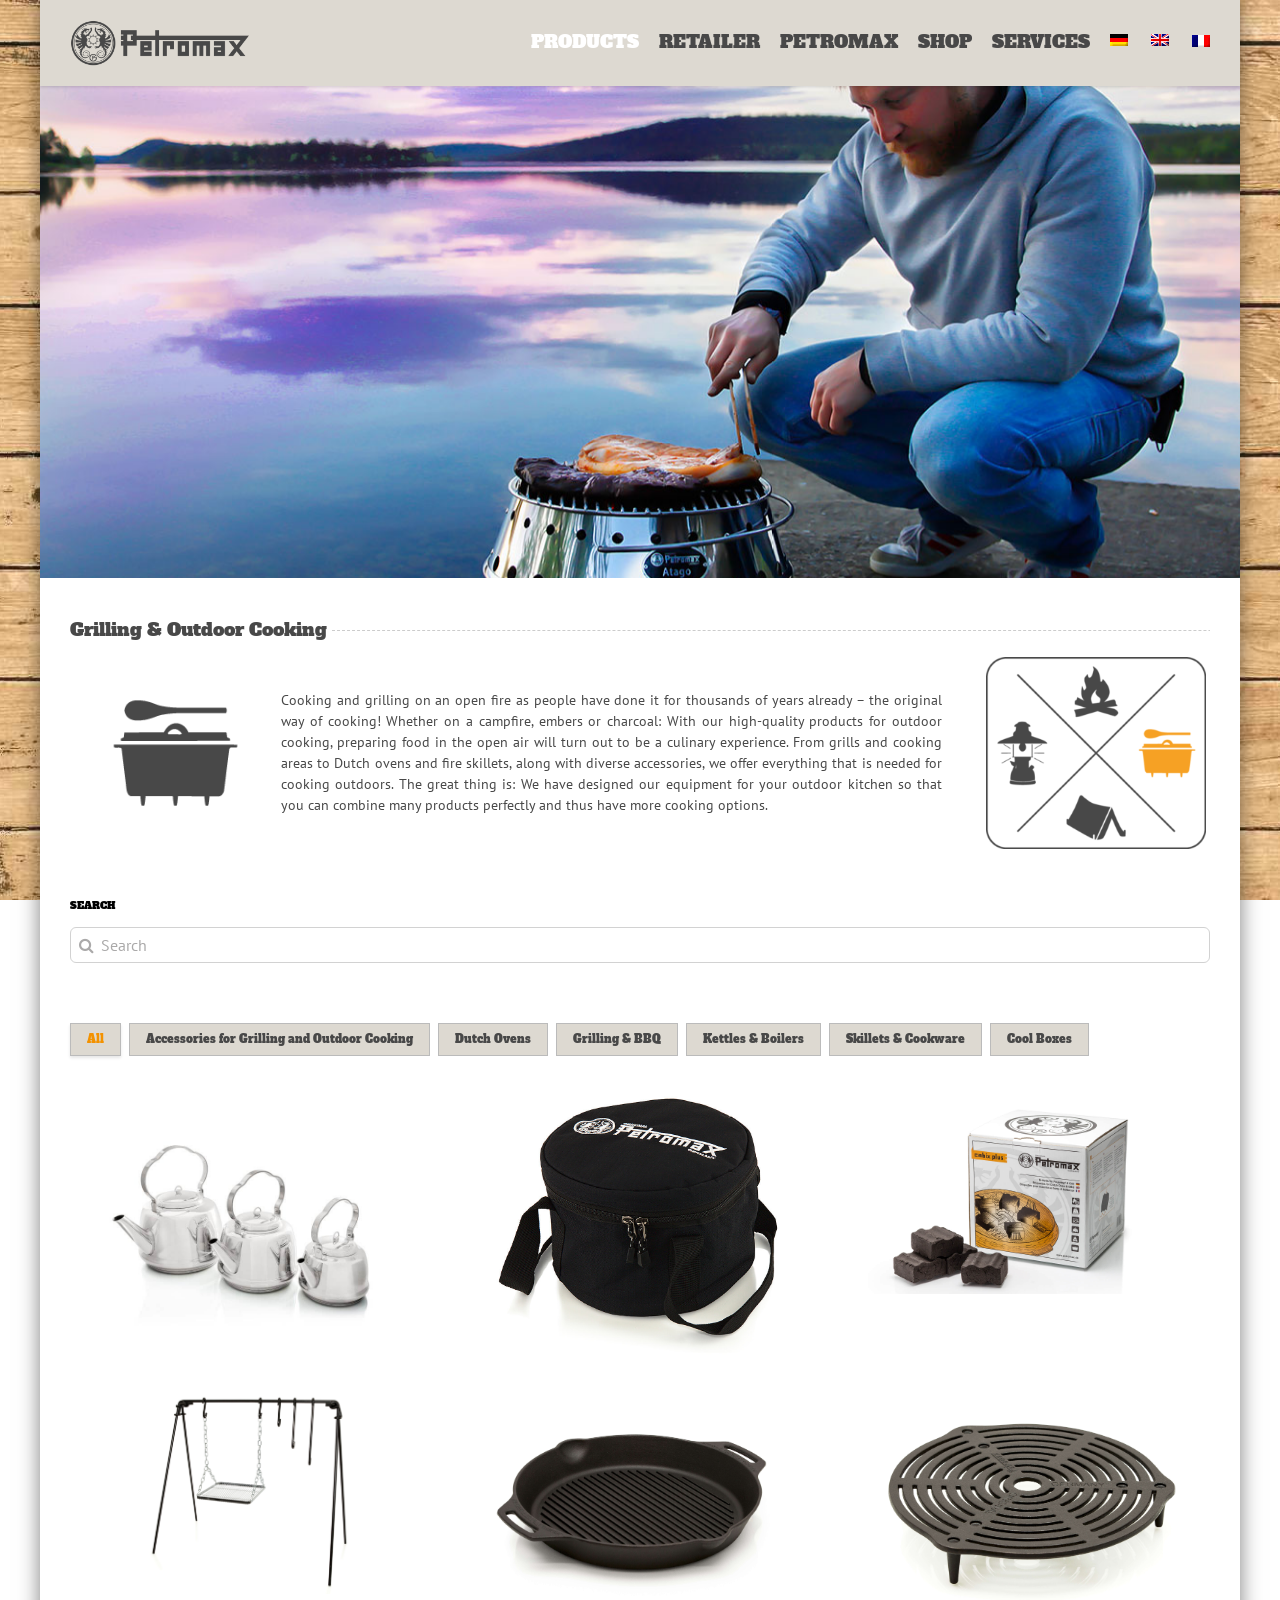
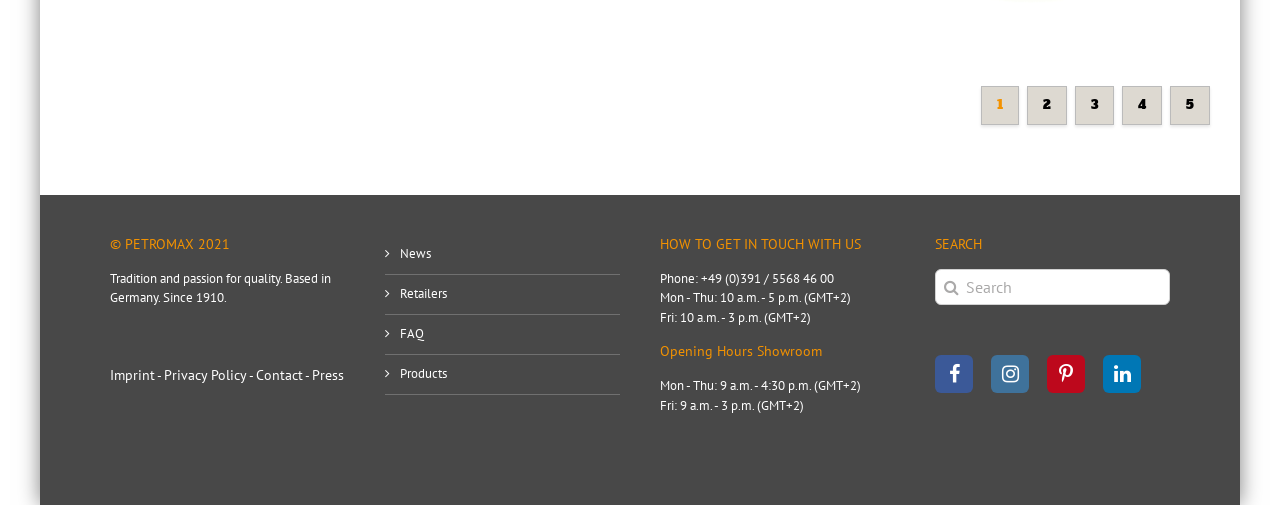
==== commit ee5fd93a: "completed" ====
--- a/html/bbq-outdoor-cooking.html
+++ b/html/bbq-outdoor-cooking.html
@@ -13,7 +13,7 @@
 <link rel="stylesheet" href="https://cdnjs.cloudflare.com/ajax/libs/font-awesome/4.7.0/css/font-awesome.min.css">
 <link rel="preconnect" href="https://fonts.googleapis.com">
 <link rel="preconnect" href="https://fonts.gstatic.com" crossorigin>
-<link href="https://fonts.googleapis.com/css2?family=Alfa+Slab+One&family=PT+Sans:wght@400;700&display=swap" rel="stylesheet">
+<link href="https://fonts.googleapis.com/css2?family=Alfa+Slab+One&family=PT+Sans:wght@400;700&family=Raleway:wght@400;700;800&display=swap" rel="stylesheet">
 </head>
 <body class="category-detail-page">
 	<div class="wrapper">
@@ -163,7 +163,7 @@
 					<div class="product-filter--wrap">
 						<div class="tags-filter">
 							<div class="tags-filter--wrap">
-								<a href="">All</a>
+								<a href="" class="active">All</a>
 								<a href="">Accessories for Grilling and Outdoor Cooking</a>
 								<a href="">Dutch Ovens</a>
 								<a href="">Grilling & BBQ</a>
@@ -281,7 +281,7 @@
 						<div class="pagination">
 							<div class="pagination-wrap">
 								<ul>
-									<li><a href="">1</a></li>
+									<li><a href="" class="curent">1</a></li>
 									<li><a href="">2</a></li>
 									<li><a href="">3</a></li>
 									<li><a href="">4</a></li>
--- a/css/style.css
+++ b/css/style.css
@@ -568,9 +568,33 @@
     display: none;
   }
 }
-.header .nav-wrap > ul > li[has-nav-sub="open"] .nav-sub {
-  display: block;
-  animation: show 0.5s ease-out forwards;
+.header .nav-wrap > ul > li[has-nav-sub="open"] .nav-sub li {
+  display: block;
+  animation: swipeX 0.45s ease-out forwards;
+}
+.header .nav-wrap > ul > li[has-nav-sub="open"] .nav-sub li:nth-child(1) {
+  animation-delay: 0.2s;
+}
+.header .nav-wrap > ul > li[has-nav-sub="open"] .nav-sub li:nth-child(2) {
+  animation-delay: 0.25s;
+}
+.header .nav-wrap > ul > li[has-nav-sub="open"] .nav-sub li:nth-child(3) {
+  animation-delay: 0.3s;
+}
+.header .nav-wrap > ul > li[has-nav-sub="open"] .nav-sub li:nth-child(4) {
+  animation-delay: 0.35s;
+}
+.header .nav-wrap > ul > li[has-nav-sub="open"] .nav-sub li:nth-child(5) {
+  animation-delay: 0.4s;
+}
+.header .nav-wrap > ul > li[has-nav-sub="open"] .nav-sub li:nth-child(6) {
+  animation-delay: 0.45s;
+}
+.header .nav-wrap > ul > li[has-nav-sub="open"] .nav-sub li:nth-child(7) {
+  animation-delay: 0.5s;
+}
+.header .nav-wrap > ul > li[has-nav-sub="open"] .nav-sub li:nth-child(8) {
+  animation-delay: 0.55s;
 }
 .header .nav-wrap > ul > li[has-nav-sub="open"] .icon-expand::before {
   content: '\f106';
@@ -590,12 +614,11 @@
 .header .nav-wrap .languages a img {
   display: block;
 }
-.header .nav-wrap .nav-sub {
-  display: none;
-}
 .header .nav-wrap .nav-sub ul li {
   border-top: 1px solid var(--color-gray);
   padding: 0px 15px;
+  display: none;
+  opacity: 0;
 }
 .header .nav-wrap .nav-sub ul li a {
   display: block;
@@ -1626,3 +1649,222 @@
     width: 23%;
   }
 }
+.category-detail .item {
+  margin-bottom: 50px;
+}
+.category-detail .item-icon {
+  margin-bottom: 20px;
+  text-align: center;
+}
+.category-detail .item-icon img {
+  max-width: 100px;
+  display: inline-block;
+}
+.category-detail .item-content {
+  margin-bottom: 30px;
+}
+.category-detail .item-content p {
+  text-align: justify;
+  margin-bottom: 20px;
+  font-size: var(--font-primary);
+  color: var(--color-primary);
+  line-height: 1.5em;
+}
+.category-detail .item-content p:last-of-type {
+  margin-bottom: 0px;
+}
+.category-detail .item-thumb {
+  text-align: center;
+}
+.category-detail .item-thumb img {
+  max-width: 220px;
+}
+.category-detail .search-box h3 {
+  margin-bottom: 13px;
+}
+.category-detail .search-box .form-input {
+  position: relative;
+  border: 1px solid #d2d2d2;
+  border-radius: 6px;
+  background-color: #fff;
+}
+.category-detail .search-box .form-input::before {
+  font-family: 'FontAwesome';
+  content: '\f002';
+  position: absolute;
+  left: 8px;
+  top: 50%;
+  transform: translateY(-50%);
+  color: #aaa9a9;
+  font-size: 16px;
+}
+.category-detail .search-box .form-input input {
+  padding: 7px 15px 7px 30px;
+  width: 100%;
+  font-size: 16px;
+  line-height: 0.875em;
+  color: #aaa9a9;
+  border: 0px;
+  background-color: transparent;
+}
+.product-filter {
+  padding-top: 20px;
+}
+.product-filter .tags-filter {
+  margin-bottom: 30px;
+}
+.product-filter .tags-filter a {
+  display: inline-block;
+  padding: 11px 16px;
+  margin-bottom: 5px;
+  margin-right: 5px;
+  font-size: 11px;
+  font-family: var(--font-AlfaSlabOne);
+  color: var(--color-primary);
+  background-color: #ddd9d1;
+  border: 1px solid #bbb;
+  line-height: 0.875em;
+  transition: all 0.3s ease-out;
+}
+.product-filter .tags-filter a:last-of-type {
+  margin-right: 0px;
+}
+.product-filter .tags-filter a:hover,
+.product-filter .tags-filter a.active {
+  color: var(--color-orange);
+  box-shadow: 0px 2px 3px 0px rgba(0, 0, 0, 0.1);
+}
+.product-filter .results .item {
+  margin-bottom: 30px;
+  position: relative;
+}
+.product-filter .results .item:last-of-type {
+  margin-bottom: 0px;
+}
+.product-filter .results .item:hover .content {
+  opacity: 1;
+  transform: scale(1);
+  box-shadow: 0px 0px 9px rgba(0, 0, 0, 0.05);
+}
+.product-filter .results .item:hover .content .item-btn {
+  animation: opacity 0.3s ease-out forwards;
+  animation-delay: 0.3s;
+}
+.product-filter .results .item:hover .content p {
+  animation: swipeX 0.3s ease-out forwards;
+  animation-delay: 0.3s;
+}
+.product-filter .results .item .thumb img {
+  display: inline-block;
+}
+.product-filter .results .item .content {
+  position: absolute;
+  top: 0;
+  left: 0;
+  right: 0;
+  bottom: 0;
+  z-index: 3;
+  display: flex;
+  flex-direction: column;
+  justify-content: center;
+  padding: 5px;
+  background-color: #fff;
+  transform: scale(0);
+  opacity: 0;
+  transition: all 0.3s ease-out;
+}
+.product-filter .results .item .content-wrap {
+  display: contents;
+  text-align: center;
+}
+.product-filter .results .item .content .item-btn {
+  width: 100%;
+  margin-bottom: 15px;
+  opacity: 0;
+}
+.product-filter .results .item .content .item-btn a {
+  display: inline-block;
+  padding: 17px;
+  font-size: 16px;
+  line-height: 0.875em;
+  color: #000;
+  background-color: #f5f5f5;
+  border-radius: 50%;
+}
+.product-filter .results .item .content .item-btn a + a {
+  margin-left: 5px;
+}
+.product-filter .results .item .content p {
+  font-size: var(--font-title);
+  font-family: "Raleway";
+  line-height: 1.35em;
+  font-weight: 800;
+  color: #000;
+  opacity: 0;
+}
+.product-filter .pagination {
+  margin: 25px 0px;
+}
+.product-filter .pagination-wrap {
+  text-align: right;
+}
+.product-filter .pagination ul li {
+  display: inline-block;
+  margin-bottom: 5px;
+  margin-right: 5px;
+}
+.product-filter .pagination ul li a {
+  display: block;
+  padding: 13px 15px;
+  font-size: 12px;
+  font-family: var(--font-AlfaSlabOne);
+  color: var(--font-primary);
+  background-color: #ddd9d1;
+  border: 1px solid #bbb;
+  line-height: 0.875em;
+  box-shadow: 0px 2px 3px 0px rgba(0, 0, 0, 0.1);
+  transition: color 0.3s ease-out;
+}
+.product-filter .pagination ul li a:hover,
+.product-filter .pagination ul li a.curent {
+  color: var(--color-orange);
+}
+.product-filter .pagination ul li:last-of-type {
+  margin-right: 0px;
+}
+@media (min-width: 768px) {
+  .product-filter .results-wrap {
+    display: flex;
+    justify-content: space-between;
+    flex-wrap: wrap;
+  }
+  .product-filter .results .item {
+    width: calc(50% - 20px);
+  }
+}
+@media (min-width: 1024px) {
+  .category-detail .item-wrap {
+    display: flex;
+    align-items: center;
+    justify-content: space-between;
+  }
+  .category-detail .item-icon {
+    width: 15%;
+    margin-bottom: 0px;
+    text-align: right;
+  }
+  .category-detail .item-icon img {
+    max-width: 130px;
+  }
+  .category-detail .item-content {
+    margin-bottom: 0px;
+    width: calc(65% - 80px);
+  }
+  .category-detail .item-thumb {
+    margin-bottom: 0px;
+    width: 20%;
+  }
+  .product-filter .results .item {
+    width: calc(33.33% - 20px);
+  }
+}
